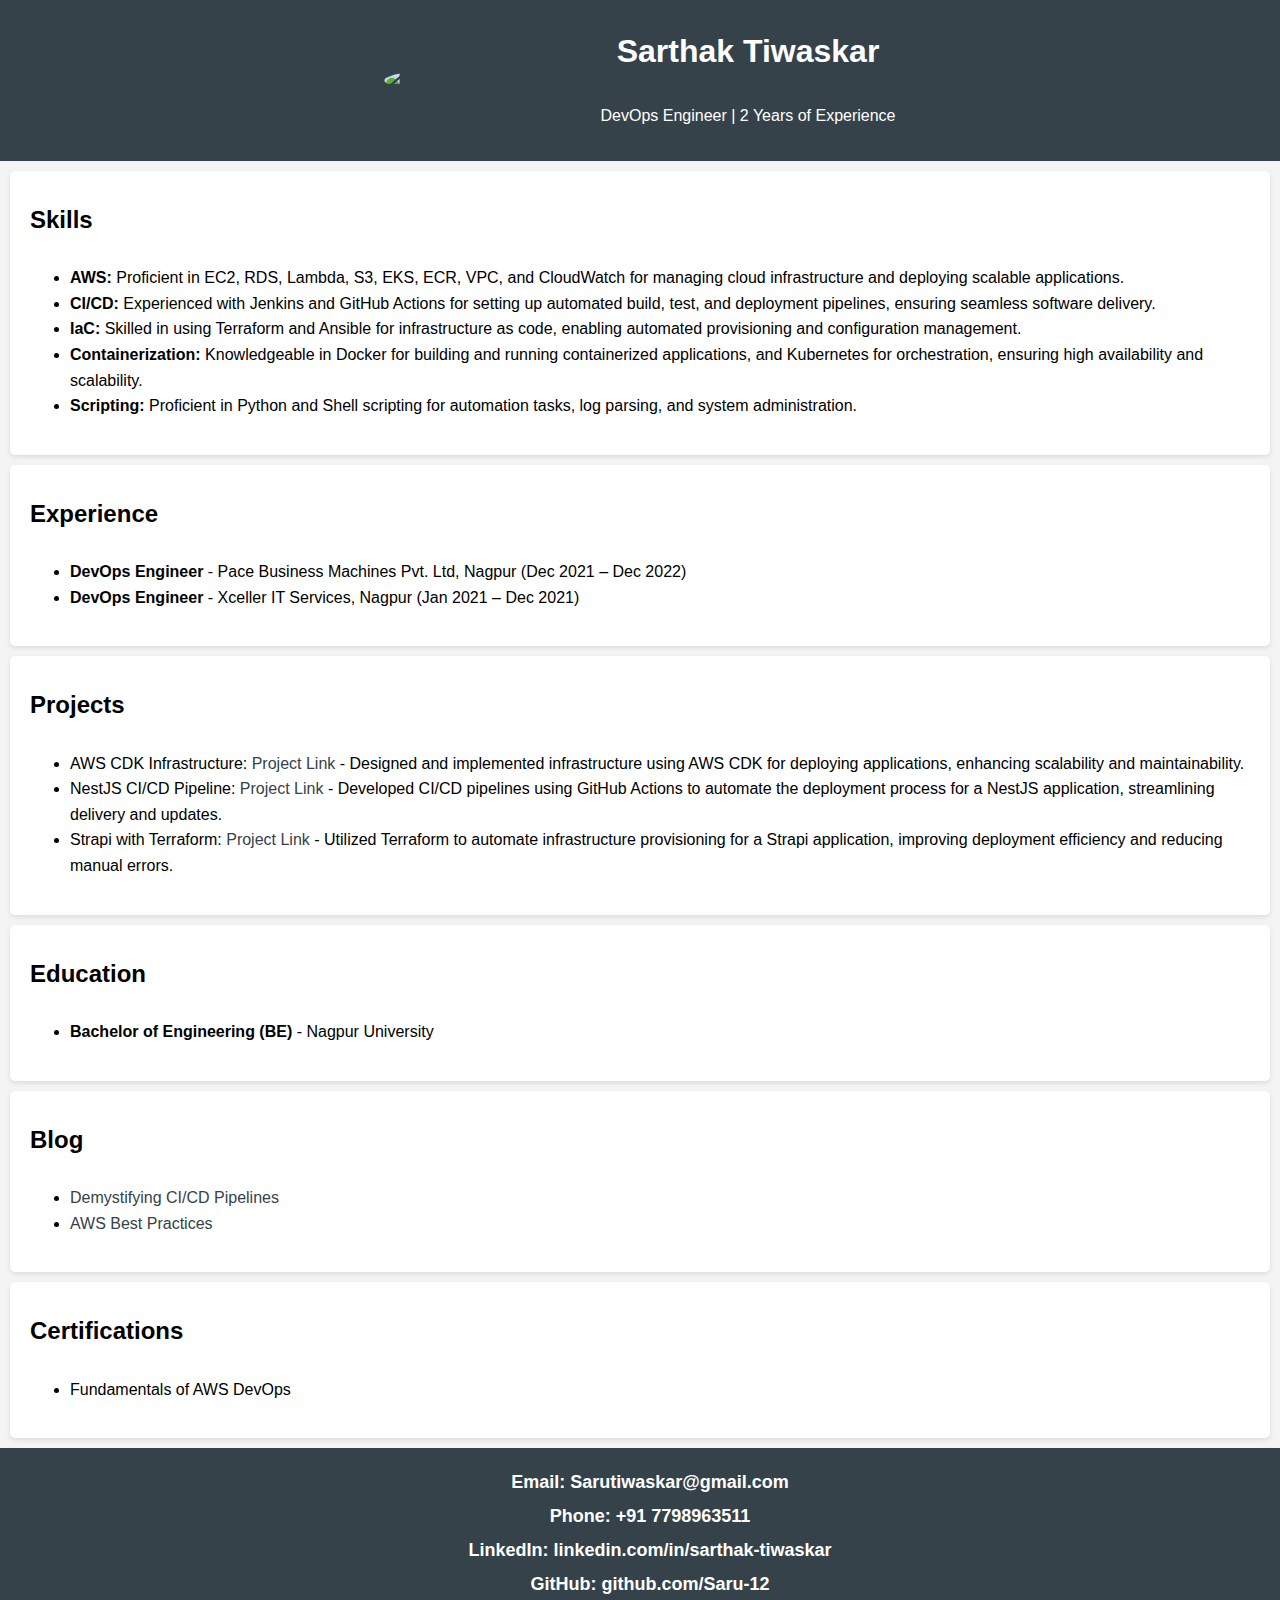
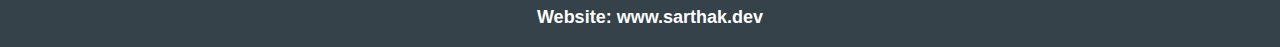
==== index.html @ 499437e4 "Education added" ====
<!DOCTYPE html>
<html lang="en">
<head>
    <meta charset="UTF-8">
    <meta name="viewport" content="width=device-width, initial-scale=1.0">
    <title>Sarthak Tiwaskar - DevOps Portfolio</title>
    <style>
        body {
            font-family: Arial, sans-serif;
            line-height: 1.6;
            margin: 0;
            padding: 0;
            background-color: #f4f4f4;
        }
        header {
            background: #35424a;
            color: #ffffff;
            padding: 1rem;
            text-align: center;
            display: flex;
            align-items: center;
            justify-content: center;
        }
        header a img {
            border-radius: 50%;
            width: 120px;
            height: 120px;
            margin-right: 20px;
            object-fit: cover;
        }
        h1, h2 {
            margin: 0;
            padding: 10px 0;
        }
        section {
            padding: 20px;
            margin: 10px;
            background: #ffffff;
            border-radius: 5px;
            box-shadow: 0 2px 5px rgba(0,0,0,0.1);
        }
        footer {
            text-align: center;
            padding: 10px;
            background: #35424a;
            color: white;
            position: relative;
            bottom: 0;
            width: 100%;
        }
        a {
            color: #35424a;
            text-decoration: none;
        }
        a:hover {
            text-decoration: underline;
        }
        .contact-info {
            font-size: 18px;
            margin-top: 10px;
        }
        .contact-info span {
            color: white;
            font-weight: bold;
            display: block;
            margin: 5px 0;
        }
    </style>
</head>
<body>
    <header>
        <!-- Clickable Image -->
        <a href="https://www.linkedin.com/in/sarthak-tiwaskar" target="_blank">
            <img src="your-image-path.jpg" alt="Sarthak Tiwaskar's Photo">
        </a>
        <div>
            <h1>Sarthak Tiwaskar</h1>
            <p>DevOps Engineer | 2 Years of Experience</p>
        </div>
    </header>
    
    <section id="skills">
        <h2>Skills</h2>
        <ul>
            <li><strong>AWS:</strong> Proficient in EC2, RDS, Lambda, S3, EKS, ECR, VPC, and CloudWatch for managing cloud infrastructure and deploying scalable applications.</li>
            <li><strong>CI/CD:</strong> Experienced with Jenkins and GitHub Actions for setting up automated build, test, and deployment pipelines, ensuring seamless software delivery.</li>
            <li><strong>IaC:</strong> Skilled in using Terraform and Ansible for infrastructure as code, enabling automated provisioning and configuration management.</li>
            <li><strong>Containerization:</strong> Knowledgeable in Docker for building and running containerized applications, and Kubernetes for orchestration, ensuring high availability and scalability.</li>
            <li><strong>Scripting:</strong> Proficient in Python and Shell scripting for automation tasks, log parsing, and system administration.</li>
        </ul>
    </section>

    <section id="experience">
        <h2>Experience</h2>
        <ul>
            <li><strong>DevOps Engineer</strong> - Pace Business Machines Pvt. Ltd, Nagpur (Dec 2021 – Dec 2022)</li>
            <li><strong>DevOps Engineer</strong> - Xceller IT Services, Nagpur (Jan 2021 – Dec 2021)</li>
        </ul>
    </section>

    <section id="projects">
        <h2>Projects</h2>
        <ul>
            <li>
                <span class="project-name">AWS CDK Infrastructure:</span> <a href="https://github.com/Saru-12/app-mastery" target="_blank">Project Link</a> - Designed and implemented infrastructure using AWS CDK for deploying applications, enhancing scalability and maintainability.
            </li>
            <li>
                <span class="project-name">NestJS CI/CD Pipeline:</span> <a href="https://github.com/Saru-12/Nest.JS" target="_blank">Project Link</a> - Developed CI/CD pipelines using GitHub Actions to automate the deployment process for a NestJS application, streamlining delivery and updates.
            </li>
            <li>
                <span class="project-name">Strapi with Terraform:</span> <a href="https://github.com/Saru-12/Terraformstrapi" target="_blank">Project Link</a> - Utilized Terraform to automate infrastructure provisioning for a Strapi application, improving deployment efficiency and reducing manual errors.
            </li>
        </ul>
    </section>

    <section id="education">
        <h2>Education</h2>
        <ul>
            <li><strong>Bachelor of Engineering (BE)</strong> - Nagpur University</li>
        </ul>
    </section>

    <section id="blogs">
        <h2>Blog</h2>
        <ul>
            <li><a href="https://medium.com/@sarthaktiwaskar49/demystifying-ci-cd-pipelines-a-vital-component-of-devops-4b4d4d1e24a8" target="_blank">Demystifying CI/CD Pipelines</a></li>
            <li><a href="https://medium.com/@sarthaktiwaskar49/aws-best-practices-optimizing-your-cloud-experience-0609087279db" target="_blank">AWS Best Practices</a></li>
        </ul>
    </section>

    <section id="certifications">
        <h2>Certifications</h2>
        <ul>
            <li>Fundamentals of AWS DevOps</li>
        </ul>
    </section>

    <footer>
        <div class="contact-info">
            <span>Email: Sarutiwaskar@gmail.com</span>
            <span>Phone: +91 7798963511</span>
            <span>LinkedIn: linkedin.com/in/sarthak-tiwaskar</span>
            <span>GitHub: github.com/Saru-12</span>
            <span>Website: www.sarthak.dev</span>
        </div>
    </footer>
</body>
</html>
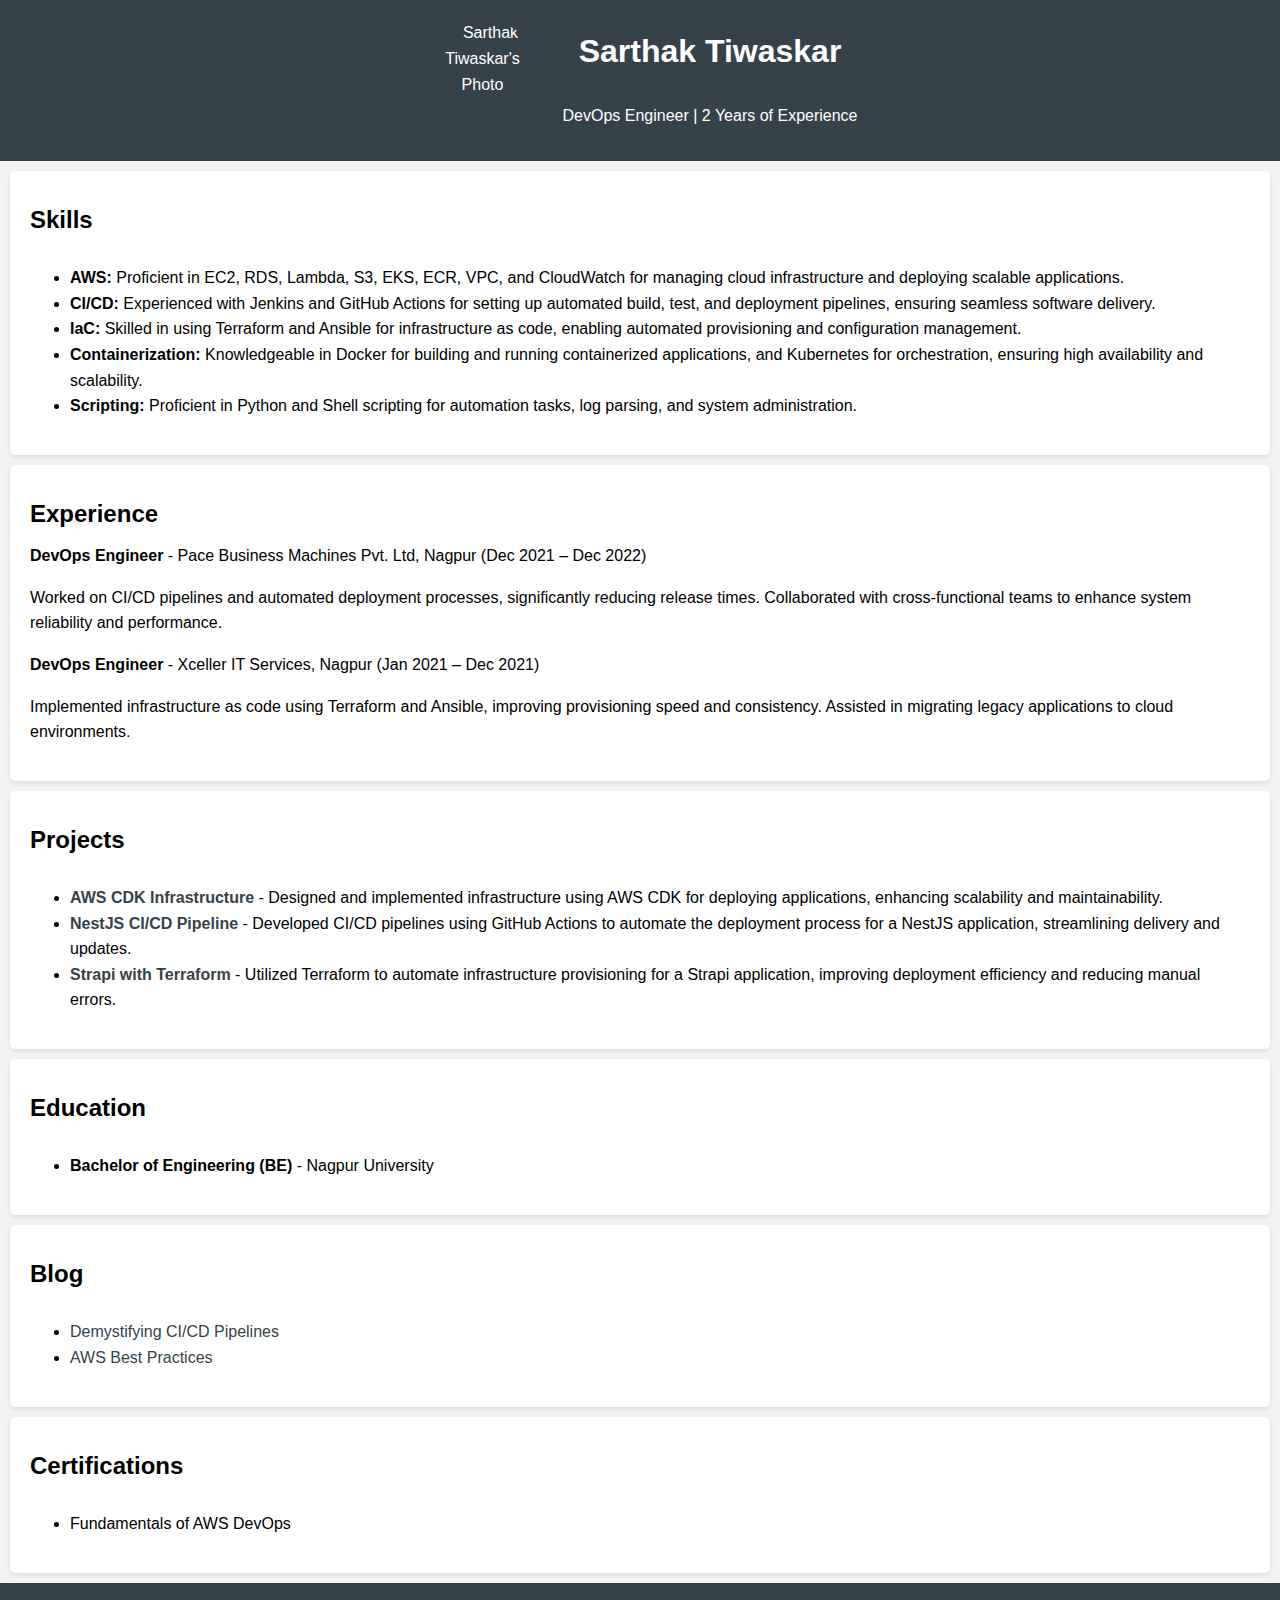
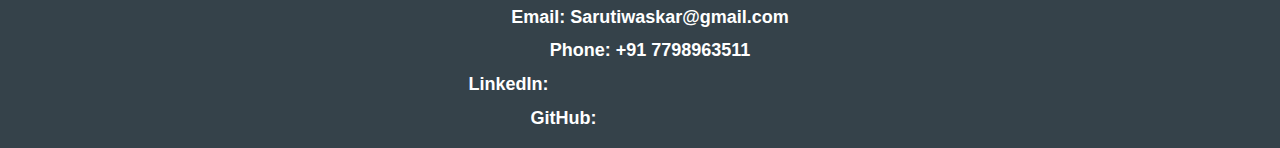
==== commit 701215fc: "image block added" ====
--- a/index.html
+++ b/index.html
@@ -21,7 +21,7 @@
             align-items: center;
             justify-content: center;
         }
-        header a img {
+        header img {
             border-radius: 50%;
             width: 120px;
             height: 120px;
@@ -65,14 +65,15 @@
             display: block;
             margin: 5px 0;
         }
+        .experience-item {
+            margin-bottom: 15px;
+        }
     </style>
 </head>
 <body>
     <header>
-        <!-- Clickable Image -->
-        <a href="https://www.linkedin.com/in/sarthak-tiwaskar" target="_blank">
-            <img src="your-image-path.jpg" alt="Sarthak Tiwaskar's Photo">
-        </a>
+        <!-- Local Image -->
+        <img src="file-path-to-your-image.jpg" alt="Sarthak Tiwaskar's Photo">
         <div>
             <h1>Sarthak Tiwaskar</h1>
             <p>DevOps Engineer | 2 Years of Experience</p>
@@ -92,23 +93,27 @@
 
     <section id="experience">
         <h2>Experience</h2>
-        <ul>
-            <li><strong>DevOps Engineer</strong> - Pace Business Machines Pvt. Ltd, Nagpur (Dec 2021 – Dec 2022)</li>
-            <li><strong>DevOps Engineer</strong> - Xceller IT Services, Nagpur (Jan 2021 – Dec 2021)</li>
-        </ul>
+        <div class="experience-item">
+            <strong>DevOps Engineer</strong> - Pace Business Machines Pvt. Ltd, Nagpur (Dec 2021 – Dec 2022)
+            <p>Worked on CI/CD pipelines and automated deployment processes, significantly reducing release times. Collaborated with cross-functional teams to enhance system reliability and performance.</p>
+        </div>
+        <div class="experience-item">
+            <strong>DevOps Engineer</strong> - Xceller IT Services, Nagpur (Jan 2021 – Dec 2021)
+            <p>Implemented infrastructure as code using Terraform and Ansible, improving provisioning speed and consistency. Assisted in migrating legacy applications to cloud environments.</p>
+        </div>
     </section>
 
     <section id="projects">
         <h2>Projects</h2>
         <ul>
             <li>
-                <span class="project-name">AWS CDK Infrastructure:</span> <a href="https://github.com/Saru-12/app-mastery" target="_blank">Project Link</a> - Designed and implemented infrastructure using AWS CDK for deploying applications, enhancing scalability and maintainability.
+                <span class="project-name"><strong><a href="https://github.com/Saru-12/app-mastery" target="_blank">AWS CDK Infrastructure</a></strong></span> - Designed and implemented infrastructure using AWS CDK for deploying applications, enhancing scalability and maintainability.
             </li>
             <li>
-                <span class="project-name">NestJS CI/CD Pipeline:</span> <a href="https://github.com/Saru-12/Nest.JS" target="_blank">Project Link</a> - Developed CI/CD pipelines using GitHub Actions to automate the deployment process for a NestJS application, streamlining delivery and updates.
+                <span class="project-name"><strong><a href="https://github.com/Saru-12/Nest.JS" target="_blank">NestJS CI/CD Pipeline</a></strong></span> - Developed CI/CD pipelines using GitHub Actions to automate the deployment process for a NestJS application, streamlining delivery and updates.
             </li>
             <li>
-                <span class="project-name">Strapi with Terraform:</span> <a href="https://github.com/Saru-12/Terraformstrapi" target="_blank">Project Link</a> - Utilized Terraform to automate infrastructure provisioning for a Strapi application, improving deployment efficiency and reducing manual errors.
+                <span class="project-name"><strong><a href="https://github.com/Saru-12/Terraformstrapi" target="_blank">Strapi with Terraform</a></strong></span> - Utilized Terraform to automate infrastructure provisioning for a Strapi application, improving deployment efficiency and reducing manual errors.
             </li>
         </ul>
     </section>
@@ -139,9 +144,9 @@
         <div class="contact-info">
             <span>Email: Sarutiwaskar@gmail.com</span>
             <span>Phone: +91 7798963511</span>
-            <span>LinkedIn: linkedin.com/in/sarthak-tiwaskar</span>
-            <span>GitHub: github.com/Saru-12</span>
-            <span>Website: www.sarthak.dev</span>
+            <!-- Clickable GitHub and LinkedIn -->
+            <span>LinkedIn: <a href="https://www.linkedin.com/in/sarthak-tiwaskar" target="_blank">linkedin.com/in/sarthak-tiwaskar</a></span>
+            <span>GitHub: <a href="https://github.com/Saru-12" target="_blank">github.com/Saru-12</a></span>
         </div>
     </footer>
 </body>
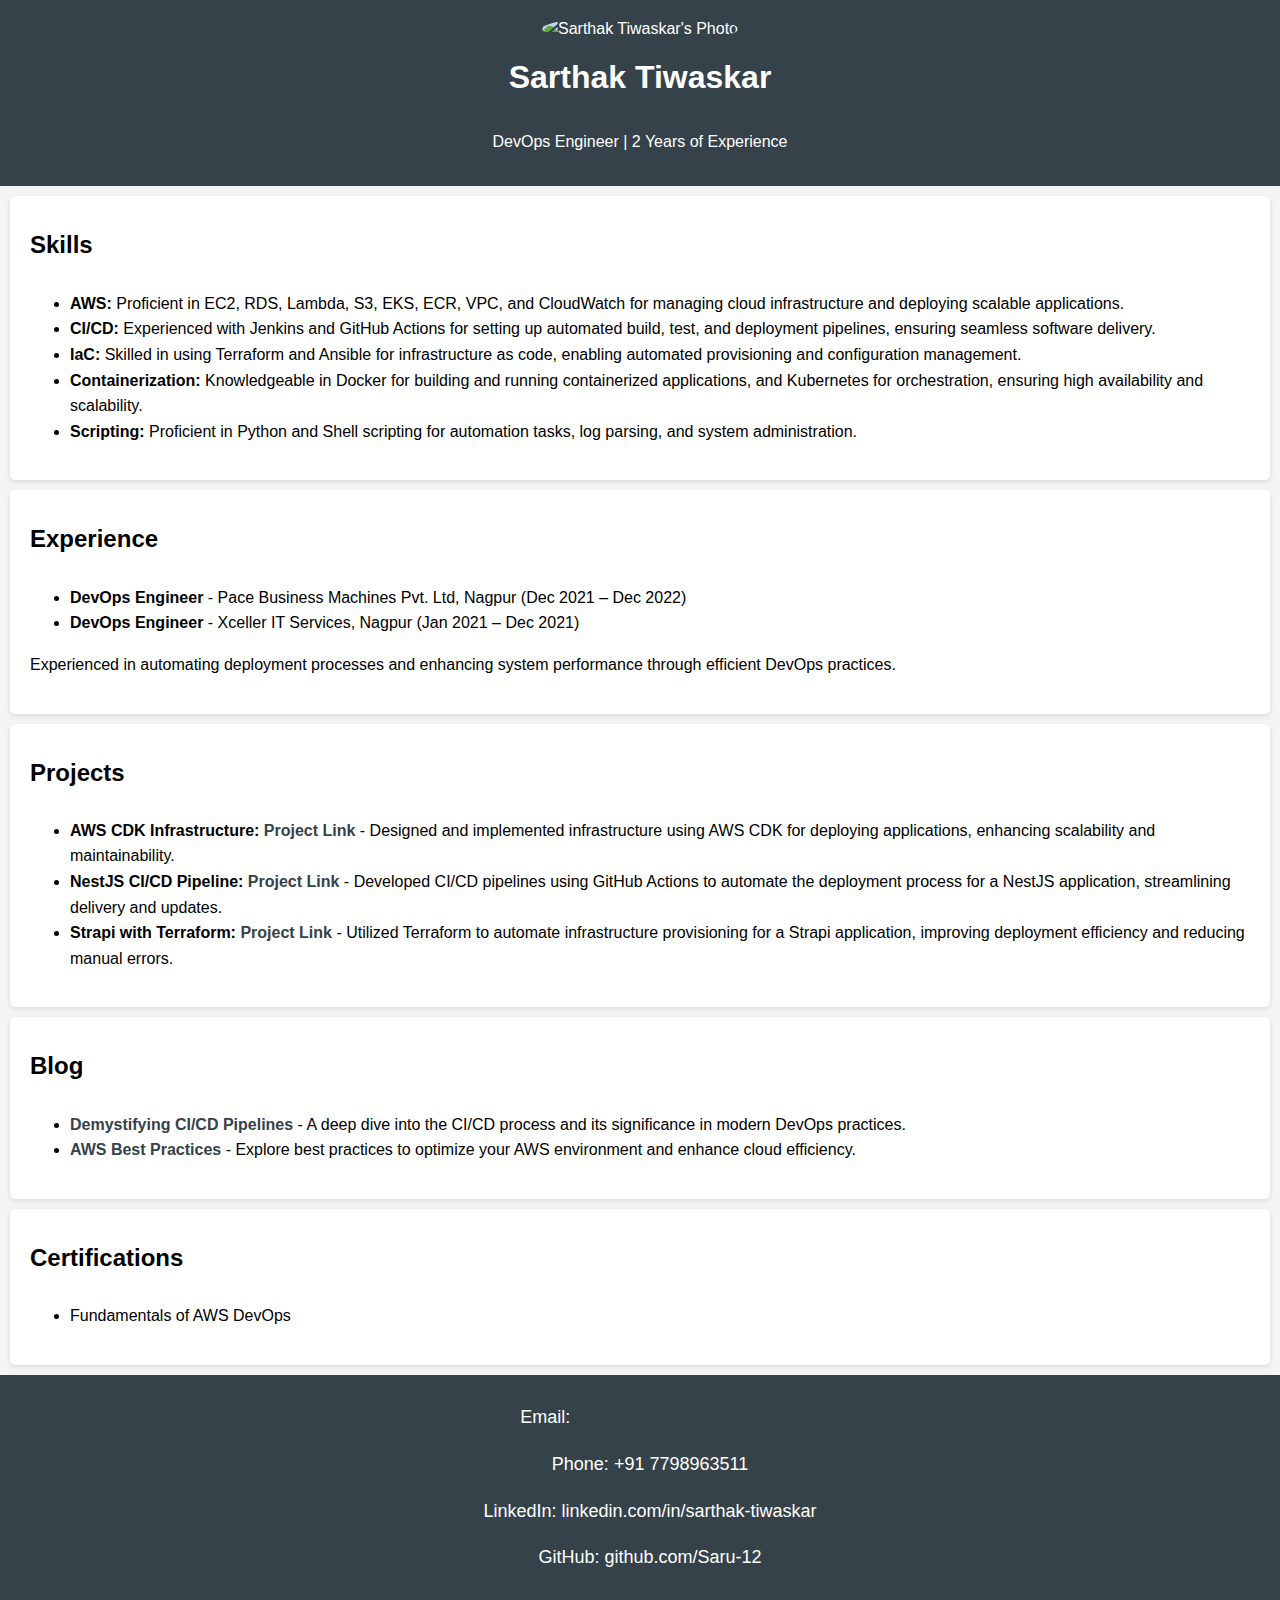
==== commit 770a4a69: "Updated portfolio with skills, projects, and formatting" ====
--- a/index.html
+++ b/index.html
@@ -17,16 +17,6 @@
             color: #ffffff;
             padding: 1rem;
             text-align: center;
-            display: flex;
-            align-items: center;
-            justify-content: center;
-        }
-        header img {
-            border-radius: 50%;
-            width: 120px;
-            height: 120px;
-            margin-right: 20px;
-            object-fit: cover;
         }
         h1, h2 {
             margin: 0;
@@ -58,26 +48,26 @@
         .contact-info {
             font-size: 18px;
             margin-top: 10px;
+            color: white; /* Change text color to white */
         }
-        .contact-info span {
-            color: white;
+        .project-name {
             font-weight: bold;
-            display: block;
-            margin: 5px 0;
         }
-        .experience-item {
-            margin-bottom: 15px;
+        img {
+            width: 150px; /* Set a width for the image */
+            height: auto; /* Keep the aspect ratio */
+            border-radius: 50%; /* Make it a circle like a passport photo */
+        }
+        .blog-title {
+            font-weight: bold; /* Make blog titles bold */
         }
     </style>
 </head>
 <body>
     <header>
-        <!-- Local Image -->
-        <img src="file-path-to-your-image.jpg" alt="Sarthak Tiwaskar's Photo">
-        <div>
-            <h1>Sarthak Tiwaskar</h1>
-            <p>DevOps Engineer | 2 Years of Experience</p>
-        </div>
+        <img src="WhatsApp Image 2024-06-26 at 15.43.48_2235854b.jpg" alt="Sarthak Tiwaskar's Photo">
+        <h1>Sarthak Tiwaskar</h1>
+        <p>DevOps Engineer | 2 Years of Experience</p>
     </header>
     
     <section id="skills">
@@ -93,43 +83,33 @@
 
     <section id="experience">
         <h2>Experience</h2>
-        <div class="experience-item">
-            <strong>DevOps Engineer</strong> - Pace Business Machines Pvt. Ltd, Nagpur (Dec 2021 – Dec 2022)
-            <p>Worked on CI/CD pipelines and automated deployment processes, significantly reducing release times. Collaborated with cross-functional teams to enhance system reliability and performance.</p>
-        </div>
-        <div class="experience-item">
-            <strong>DevOps Engineer</strong> - Xceller IT Services, Nagpur (Jan 2021 – Dec 2021)
-            <p>Implemented infrastructure as code using Terraform and Ansible, improving provisioning speed and consistency. Assisted in migrating legacy applications to cloud environments.</p>
-        </div>
+        <ul>
+            <li><strong>DevOps Engineer</strong> - Pace Business Machines Pvt. Ltd, Nagpur (Dec 2021 – Dec 2022)</li>
+            <li><strong>DevOps Engineer</strong> - Xceller IT Services, Nagpur (Jan 2021 – Dec 2021)</li>
+        </ul>
+        <p>Experienced in automating deployment processes and enhancing system performance through efficient DevOps practices.</p>
     </section>
 
     <section id="projects">
         <h2>Projects</h2>
         <ul>
             <li>
-                <span class="project-name"><strong><a href="https://github.com/Saru-12/app-mastery" target="_blank">AWS CDK Infrastructure</a></strong></span> - Designed and implemented infrastructure using AWS CDK for deploying applications, enhancing scalability and maintainability.
+                <span class="project-name">AWS CDK Infrastructure:</span> <a href="https://github.com/Saru-12/app-mastery"><strong>Project Link</strong></a> - Designed and implemented infrastructure using AWS CDK for deploying applications, enhancing scalability and maintainability.
             </li>
             <li>
-                <span class="project-name"><strong><a href="https://github.com/Saru-12/Nest.JS" target="_blank">NestJS CI/CD Pipeline</a></strong></span> - Developed CI/CD pipelines using GitHub Actions to automate the deployment process for a NestJS application, streamlining delivery and updates.
+                <span class="project-name">NestJS CI/CD Pipeline:</span> <a href="https://github.com/Saru-12/Nest.JS"><strong>Project Link</strong></a> - Developed CI/CD pipelines using GitHub Actions to automate the deployment process for a NestJS application, streamlining delivery and updates.
             </li>
             <li>
-                <span class="project-name"><strong><a href="https://github.com/Saru-12/Terraformstrapi" target="_blank">Strapi with Terraform</a></strong></span> - Utilized Terraform to automate infrastructure provisioning for a Strapi application, improving deployment efficiency and reducing manual errors.
+                <span class="project-name">Strapi with Terraform:</span> <a href="https://github.com/Saru-12/Terraformstrapi"><strong>Project Link</strong></a> - Utilized Terraform to automate infrastructure provisioning for a Strapi application, improving deployment efficiency and reducing manual errors.
             </li>
-        </ul>
-    </section>
-
-    <section id="education">
-        <h2>Education</h2>
-        <ul>
-            <li><strong>Bachelor of Engineering (BE)</strong> - Nagpur University</li>
         </ul>
     </section>
 
     <section id="blogs">
         <h2>Blog</h2>
         <ul>
-            <li><a href="https://medium.com/@sarthaktiwaskar49/demystifying-ci-cd-pipelines-a-vital-component-of-devops-4b4d4d1e24a8" target="_blank">Demystifying CI/CD Pipelines</a></li>
-            <li><a href="https://medium.com/@sarthaktiwaskar49/aws-best-practices-optimizing-your-cloud-experience-0609087279db" target="_blank">AWS Best Practices</a></li>
+            <li><a href="https://medium.com/@sarthaktiwaskar49/demystifying-ci-cd-pipelines-a-vital-component-of-devops-4b4d4d1e24a8" class="blog-title"><strong>Demystifying CI/CD Pipelines</strong></a> - A deep dive into the CI/CD process and its significance in modern DevOps practices.</li>
+            <li><a href="https://medium.com/@sarthaktiwaskar49/aws-best-practices-optimizing-your-cloud-experience-0609087279db" class="blog-title"><strong>AWS Best Practices</strong></a> - Explore best practices to optimize your AWS environment and enhance cloud efficiency.</li>
         </ul>
     </section>
 
@@ -142,11 +122,10 @@
 
     <footer>
         <div class="contact-info">
-            <span>Email: Sarutiwaskar@gmail.com</span>
-            <span>Phone: +91 7798963511</span>
-            <!-- Clickable GitHub and LinkedIn -->
-            <span>LinkedIn: <a href="https://www.linkedin.com/in/sarthak-tiwaskar" target="_blank">linkedin.com/in/sarthak-tiwaskar</a></span>
-            <span>GitHub: <a href="https://github.com/Saru-12" target="_blank">github.com/Saru-12</a></span>
+            <p>Email: <a href="mailto:Sarutiwaskar@gmail.com">Sarutiwaskar@gmail.com</a></p>
+            <p>Phone: <a href="tel:+917798963511" style="color: white;">+91 7798963511</a></p>
+            <p>LinkedIn: <a href="https://www.linkedin.com/in/sarthak-tiwaskar" style="color: white;">linkedin.com/in/sarthak-tiwaskar</a></p>
+            <p>GitHub: <a href="https://github.com/Saru-12" style="color: white;">github.com/Saru-12</a></p>
         </div>
     </footer>
 </body>
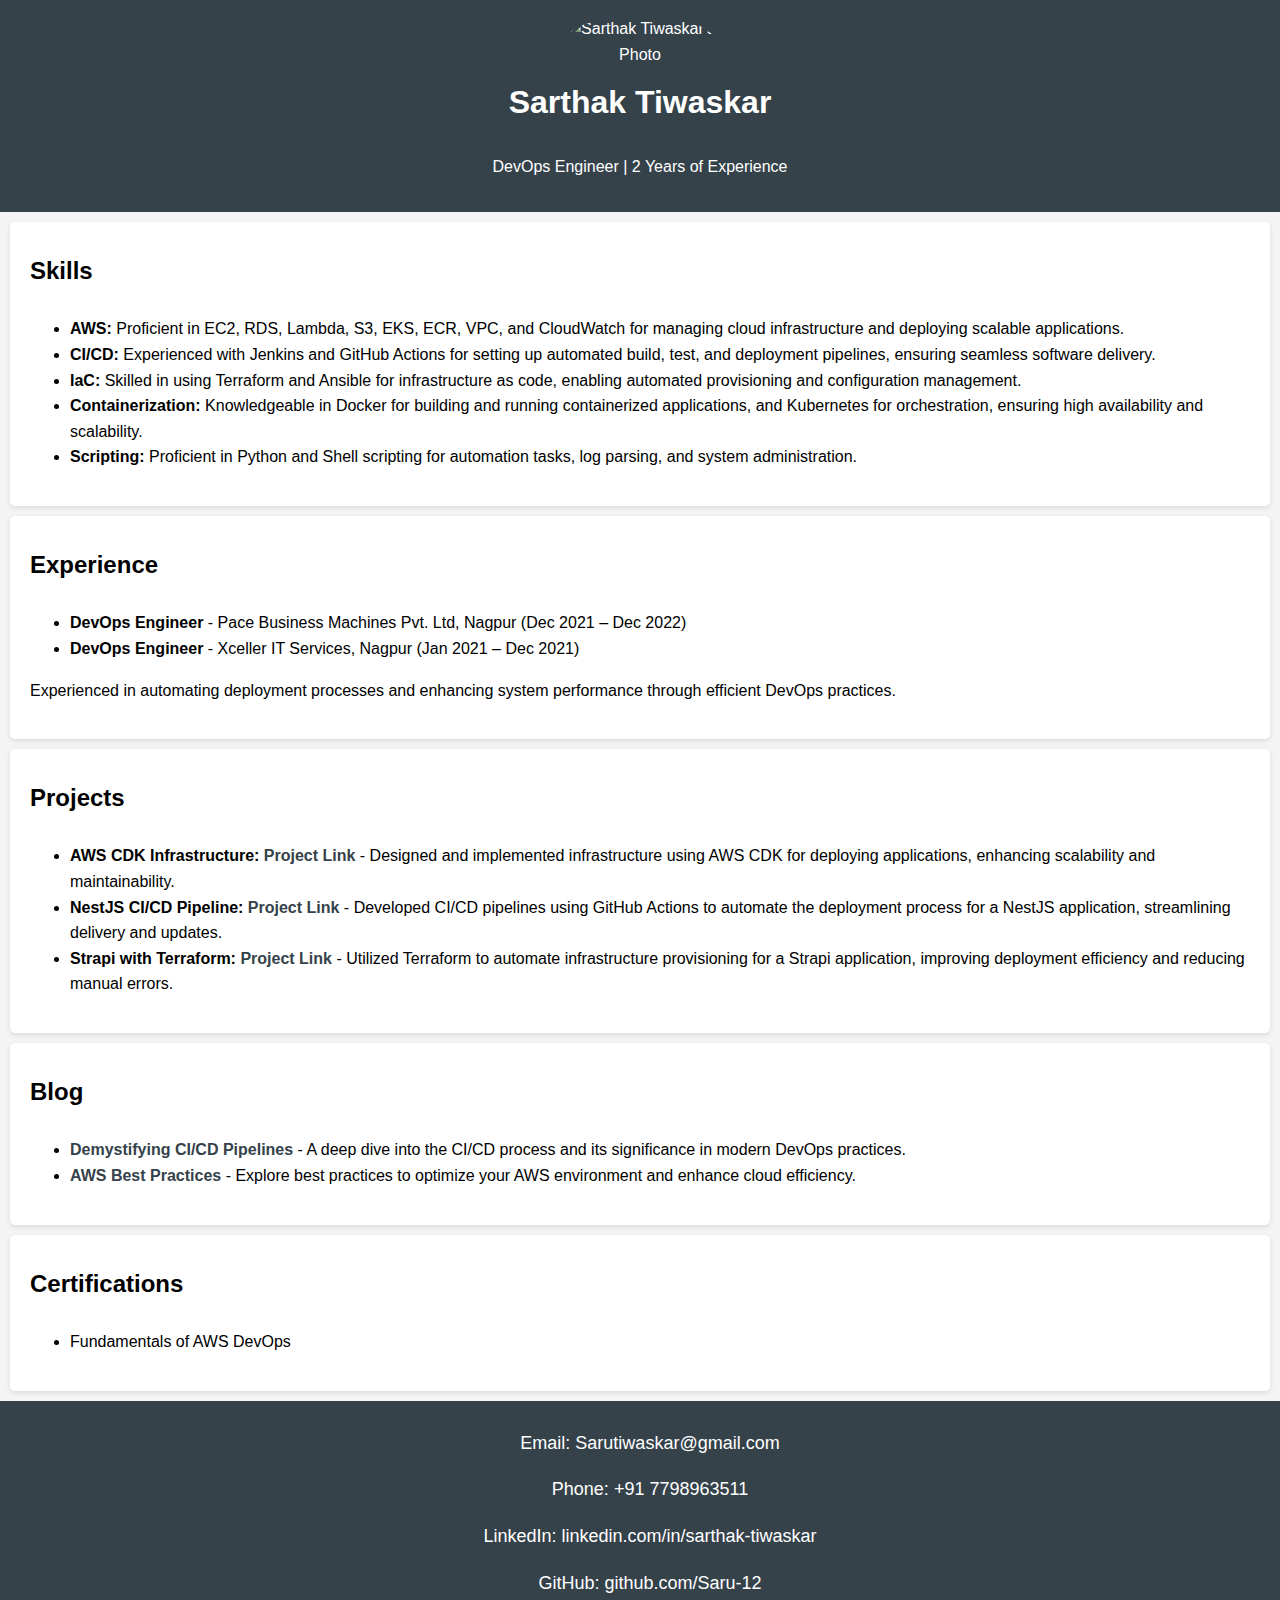
==== commit 678bbbef: "image push on" ====
--- a/index.html
+++ b/index.html
@@ -57,6 +57,8 @@
             width: 150px; /* Set a width for the image */
             height: auto; /* Keep the aspect ratio */
             border-radius: 50%; /* Make it a circle like a passport photo */
+            display: block; /* Ensure it takes up space */
+            margin: 0 auto; /* Center the image */
         }
         .blog-title {
             font-weight: bold; /* Make blog titles bold */
@@ -122,7 +124,7 @@
 
     <footer>
         <div class="contact-info">
-            <p>Email: <a href="mailto:Sarutiwaskar@gmail.com">Sarutiwaskar@gmail.com</a></p>
+            <p>Email: <a href="mailto:Sarutiwaskar@gmail.com" style="color: white;">Sarutiwaskar@gmail.com</a></p>
             <p>Phone: <a href="tel:+917798963511" style="color: white;">+91 7798963511</a></p>
             <p>LinkedIn: <a href="https://www.linkedin.com/in/sarthak-tiwaskar" style="color: white;">linkedin.com/in/sarthak-tiwaskar</a></p>
             <p>GitHub: <a href="https://github.com/Saru-12" style="color: white;">github.com/Saru-12</a></p>
@@ -130,3 +132,4 @@
     </footer>
 </body>
 </html>
+
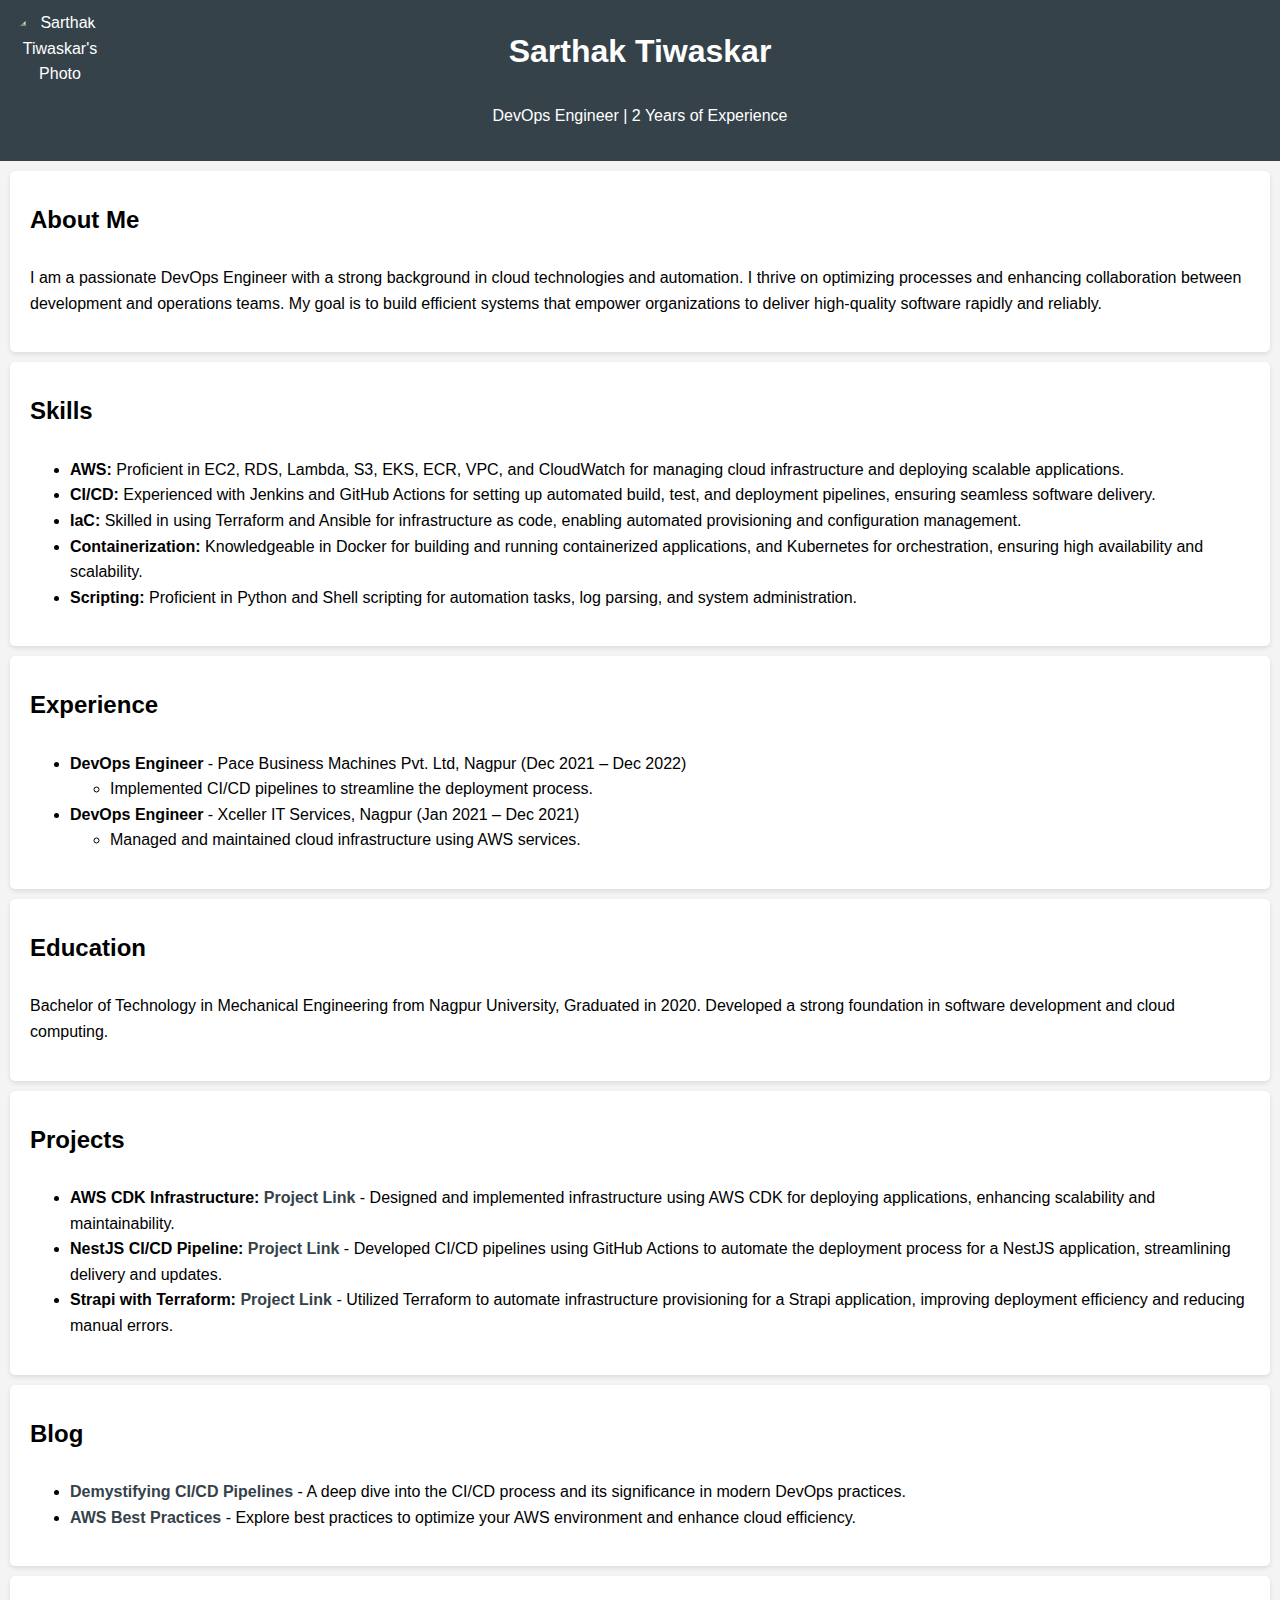
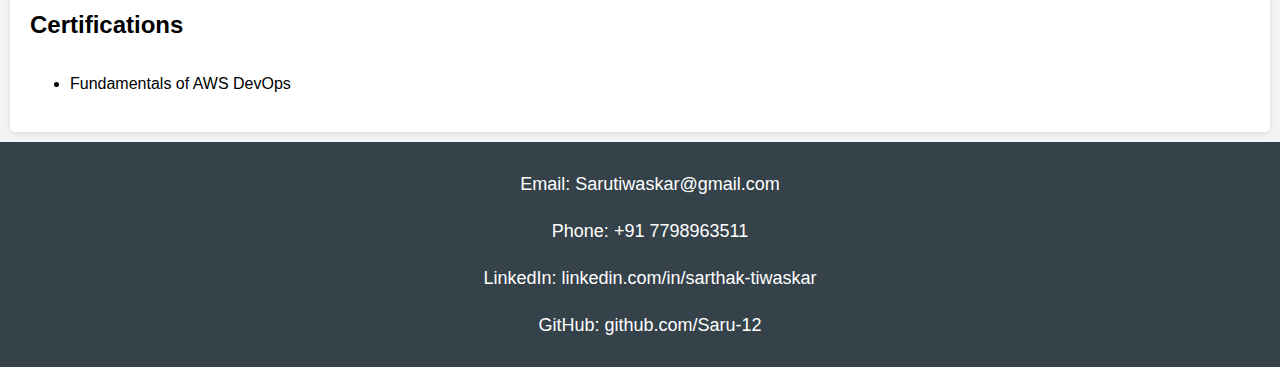
==== commit 719669a9: "image block added" ====
--- a/index.html
+++ b/index.html
@@ -17,6 +17,7 @@
             color: #ffffff;
             padding: 1rem;
             text-align: center;
+            position: relative;
         }
         h1, h2 {
             margin: 0;
@@ -54,14 +55,19 @@
             font-weight: bold;
         }
         img {
-            width: 150px; /* Set a width for the image */
+            width: 100px; /* Set to passport size */
             height: auto; /* Keep the aspect ratio */
-            border-radius: 50%; /* Make it a circle like a passport photo */
+            border-radius: 50%; /* Make it a circle */
             display: block; /* Ensure it takes up space */
-            margin: 0 auto; /* Center the image */
+            position: absolute; /* Position it in the corner */
+            top: 10px;
+            left: 10px; /* Adjust the position as needed */
         }
         .blog-title {
             font-weight: bold; /* Make blog titles bold */
+        }
+        .about-me {
+            font-size: 16px; /* Adjust font size */
         }
     </style>
 </head>
@@ -72,6 +78,11 @@
         <p>DevOps Engineer | 2 Years of Experience</p>
     </header>
     
+    <section id="about-me">
+        <h2>About Me</h2>
+        <p class="about-me">I am a passionate DevOps Engineer with a strong background in cloud technologies and automation. I thrive on optimizing processes and enhancing collaboration between development and operations teams. My goal is to build efficient systems that empower organizations to deliver high-quality software rapidly and reliably.</p>
+    </section>
+
     <section id="skills">
         <h2>Skills</h2>
         <ul>
@@ -86,10 +97,22 @@
     <section id="experience">
         <h2>Experience</h2>
         <ul>
-            <li><strong>DevOps Engineer</strong> - Pace Business Machines Pvt. Ltd, Nagpur (Dec 2021 – Dec 2022)</li>
-            <li><strong>DevOps Engineer</strong> - Xceller IT Services, Nagpur (Jan 2021 – Dec 2021)</li>
+            <li><strong>DevOps Engineer</strong> - Pace Business Machines Pvt. Ltd, Nagpur (Dec 2021 – Dec 2022)
+                <ul>
+                    <li>Implemented CI/CD pipelines to streamline the deployment process.</li>
+                </ul>
+            </li>
+            <li><strong>DevOps Engineer</strong> - Xceller IT Services, Nagpur (Jan 2021 – Dec 2021)
+                <ul>
+                    <li>Managed and maintained cloud infrastructure using AWS services.</li>
+                </ul>
+            </li>
         </ul>
-        <p>Experienced in automating deployment processes and enhancing system performance through efficient DevOps practices.</p>
+    </section>
+
+    <section id="education">
+        <h2>Education</h2>
+        <p>Bachelor of Technology in Mechanical Engineering from Nagpur University, Graduated in 2020. Developed a strong foundation in software development and cloud computing.</p>
     </section>
 
     <section id="projects">
@@ -133,3 +156,4 @@
 </body>
 </html>
 
+
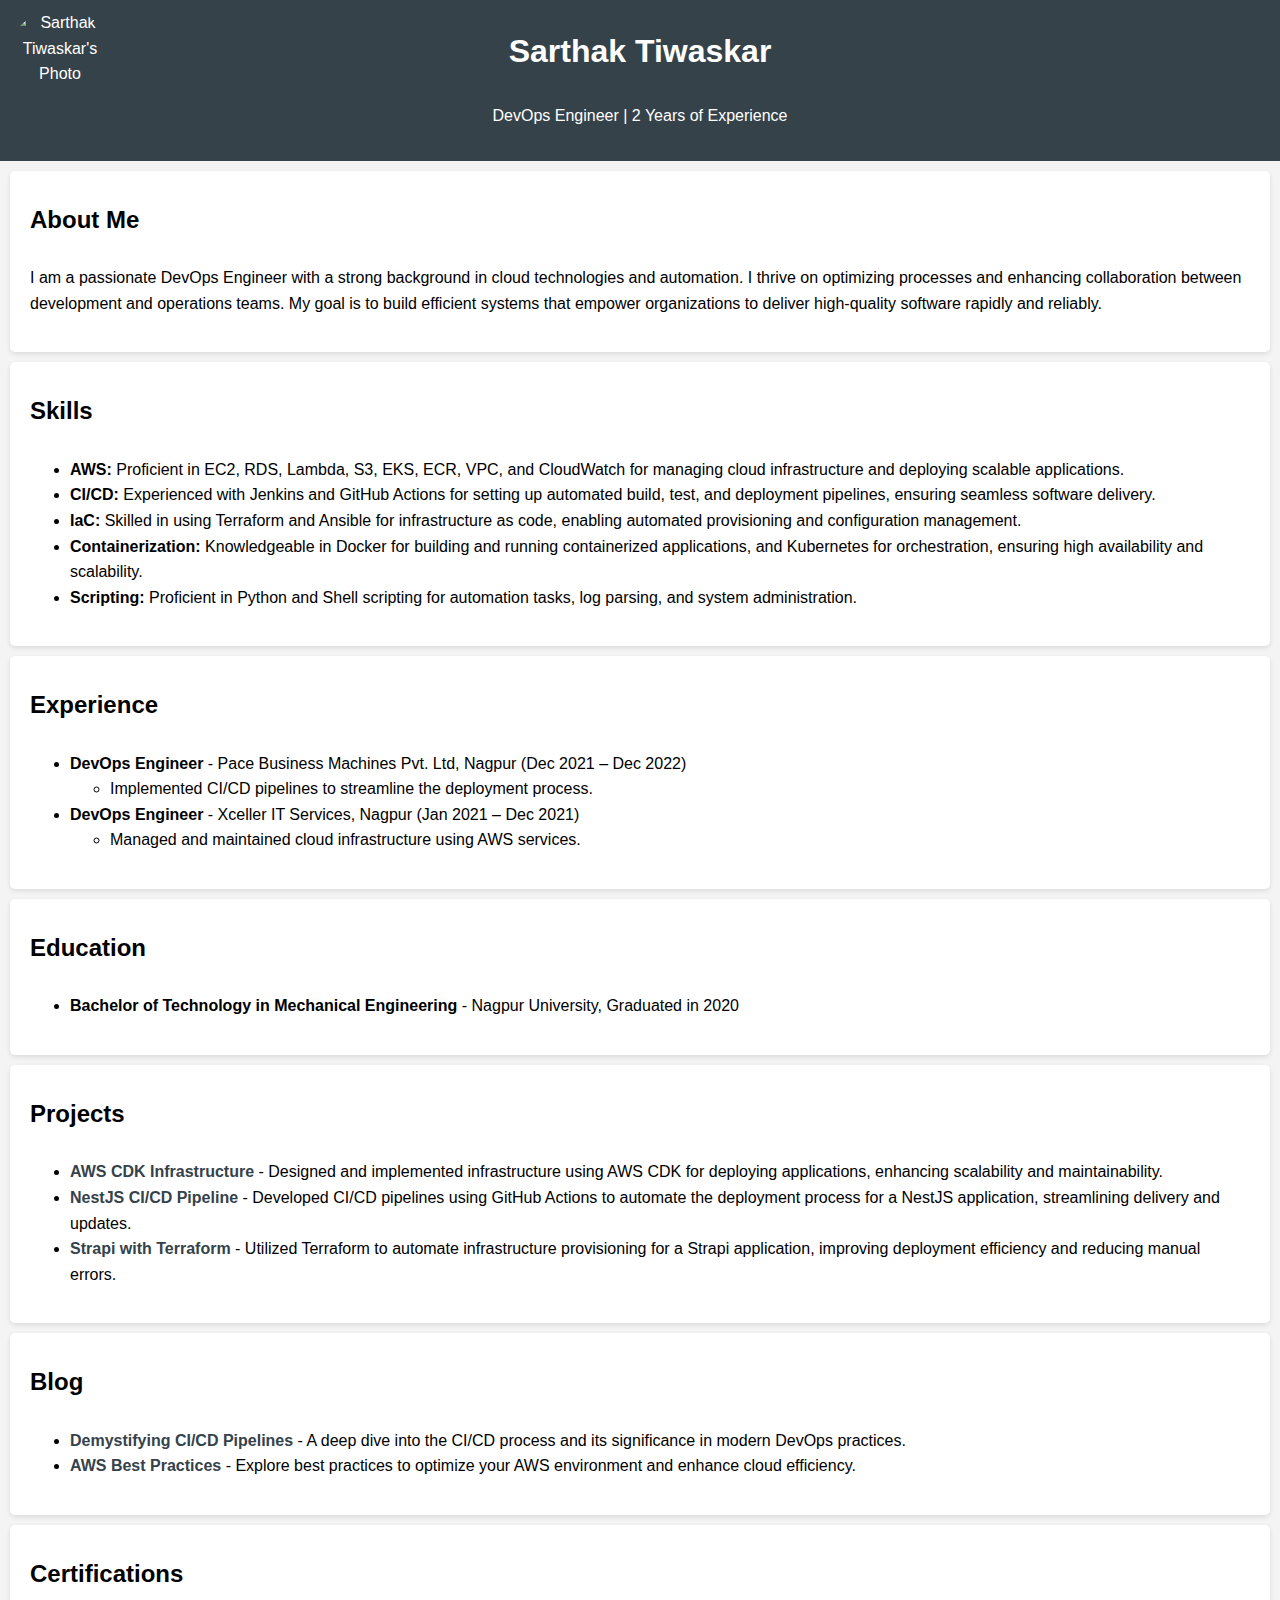
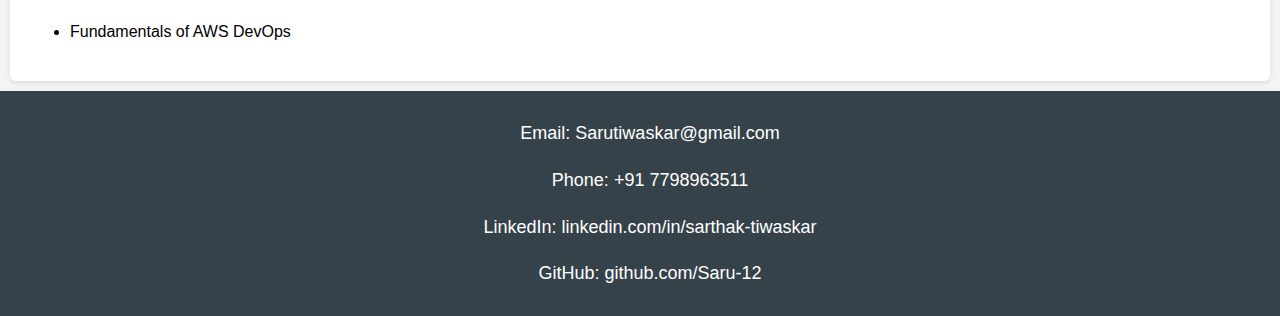
==== commit 15a3ee19: "Education new thing add" ====
--- a/index.html
+++ b/index.html
@@ -97,12 +97,14 @@
     <section id="experience">
         <h2>Experience</h2>
         <ul>
-            <li><strong>DevOps Engineer</strong> - Pace Business Machines Pvt. Ltd, Nagpur (Dec 2021 – Dec 2022)
+            <li>
+                <strong>DevOps Engineer</strong> - Pace Business Machines Pvt. Ltd, Nagpur (Dec 2021 – Dec 2022)
                 <ul>
                     <li>Implemented CI/CD pipelines to streamline the deployment process.</li>
                 </ul>
             </li>
-            <li><strong>DevOps Engineer</strong> - Xceller IT Services, Nagpur (Jan 2021 – Dec 2021)
+            <li>
+                <strong>DevOps Engineer</strong> - Xceller IT Services, Nagpur (Jan 2021 – Dec 2021)
                 <ul>
                     <li>Managed and maintained cloud infrastructure using AWS services.</li>
                 </ul>
@@ -112,20 +114,22 @@
 
     <section id="education">
         <h2>Education</h2>
-        <p>Bachelor of Technology in Mechanical Engineering from Nagpur University, Graduated in 2020. Developed a strong foundation in software development and cloud computing.</p>
+        <ul>
+            <li><strong>Bachelor of Technology in Mechanical Engineering</strong> - Nagpur University, Graduated in 2020</li>
+        </ul>
     </section>
 
     <section id="projects">
         <h2>Projects</h2>
         <ul>
             <li>
-                <span class="project-name">AWS CDK Infrastructure:</span> <a href="https://github.com/Saru-12/app-mastery"><strong>Project Link</strong></a> - Designed and implemented infrastructure using AWS CDK for deploying applications, enhancing scalability and maintainability.
+                <span class="project-name"><a href="https://github.com/Saru-12/app-mastery">AWS CDK Infrastructure</a></span> - Designed and implemented infrastructure using AWS CDK for deploying applications, enhancing scalability and maintainability.
             </li>
             <li>
-                <span class="project-name">NestJS CI/CD Pipeline:</span> <a href="https://github.com/Saru-12/Nest.JS"><strong>Project Link</strong></a> - Developed CI/CD pipelines using GitHub Actions to automate the deployment process for a NestJS application, streamlining delivery and updates.
+                <span class="project-name"><a href="https://github.com/Saru-12/Nest.JS">NestJS CI/CD Pipeline</a></span> - Developed CI/CD pipelines using GitHub Actions to automate the deployment process for a NestJS application, streamlining delivery and updates.
             </li>
             <li>
-                <span class="project-name">Strapi with Terraform:</span> <a href="https://github.com/Saru-12/Terraformstrapi"><strong>Project Link</strong></a> - Utilized Terraform to automate infrastructure provisioning for a Strapi application, improving deployment efficiency and reducing manual errors.
+                <span class="project-name"><a href="https://github.com/Saru-12/Terraformstrapi">Strapi with Terraform</a></span> - Utilized Terraform to automate infrastructure provisioning for a Strapi application, improving deployment efficiency and reducing manual errors.
             </li>
         </ul>
     </section>
@@ -156,4 +160,3 @@
 </body>
 </html>
 
-
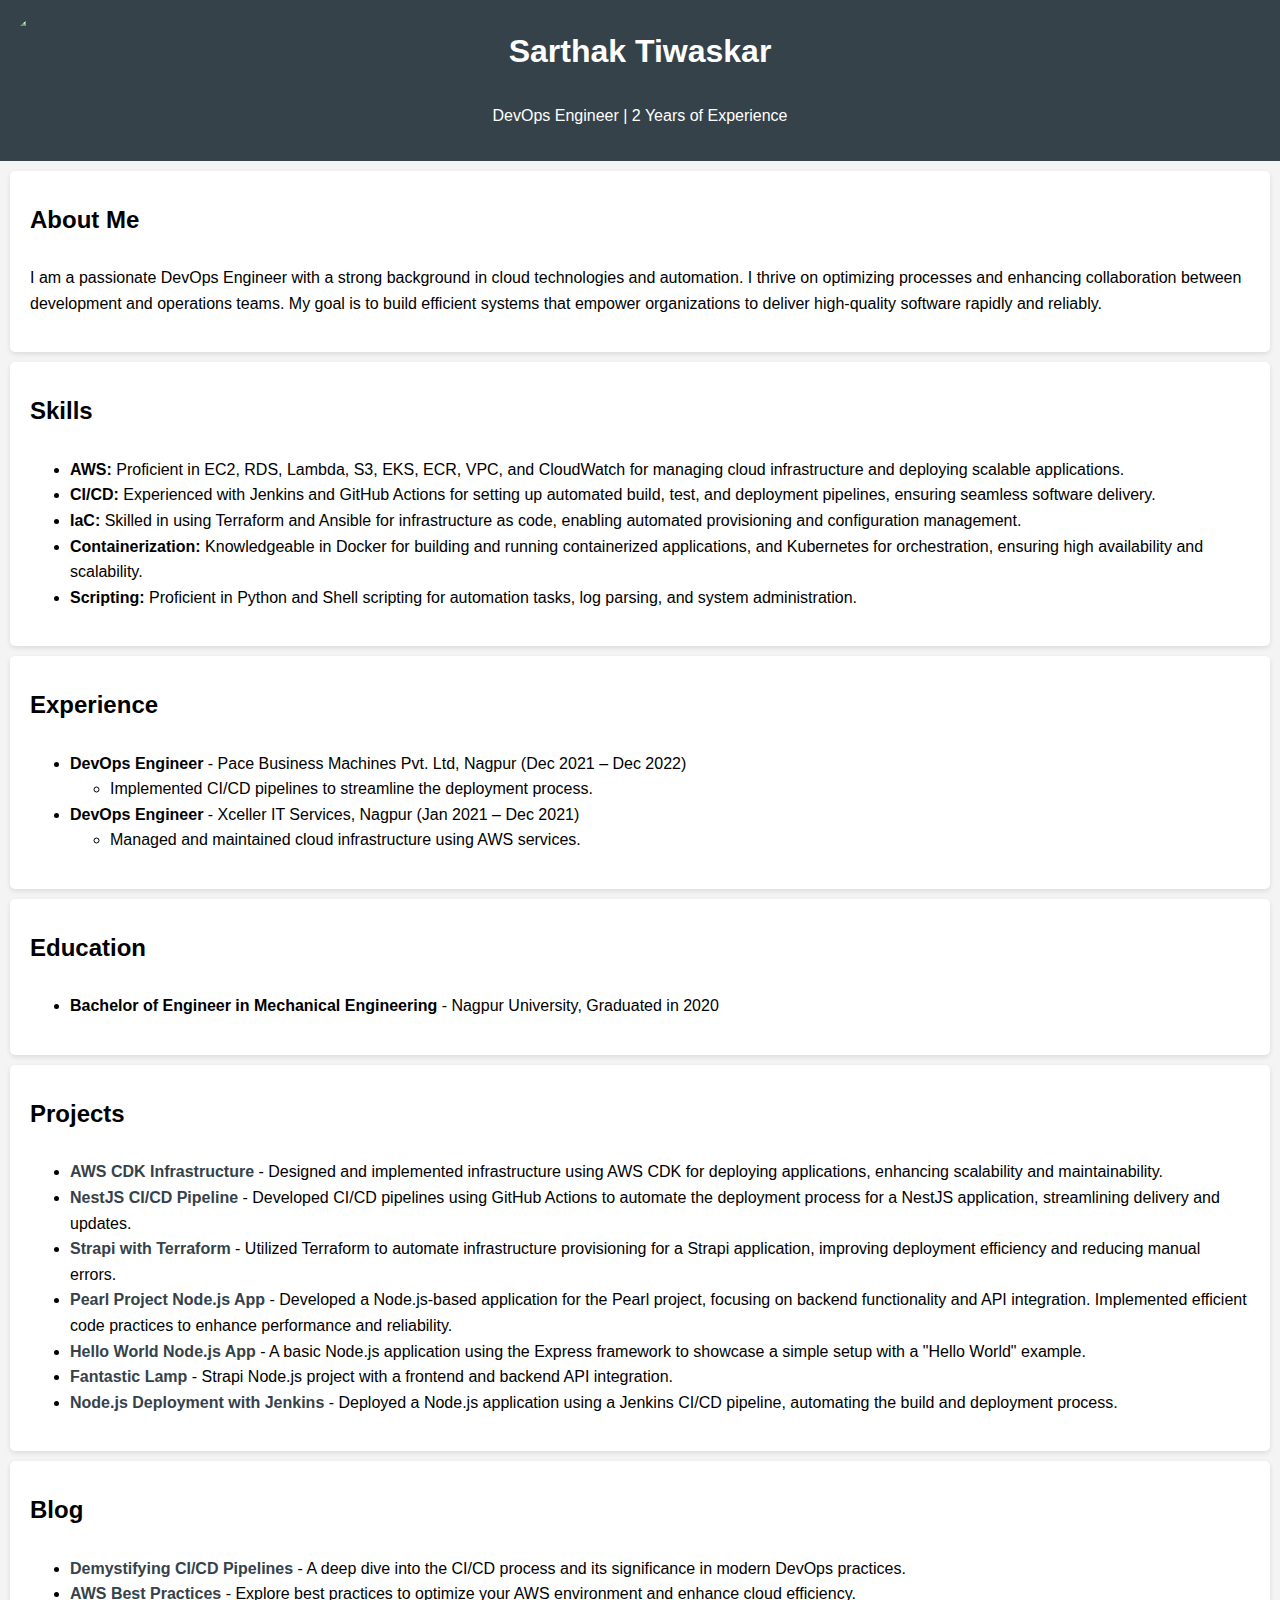
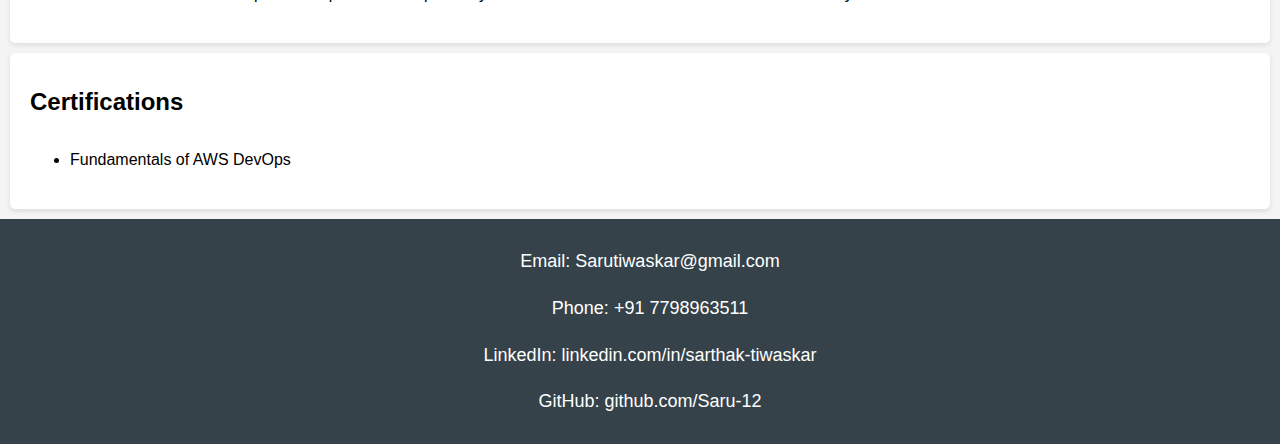
==== commit a3c9d602: "Project add new" ====
--- a/index.html
+++ b/index.html
@@ -49,31 +49,33 @@
         .contact-info {
             font-size: 18px;
             margin-top: 10px;
-            color: white; /* Change text color to white */
+            color: white;
         }
         .project-name {
             font-weight: bold;
         }
         img {
-            width: 100px; /* Set to passport size */
-            height: auto; /* Keep the aspect ratio */
-            border-radius: 50%; /* Make it a circle */
-            display: block; /* Ensure it takes up space */
-            position: absolute; /* Position it in the corner */
+            width: 100px;
+            height: auto;
+            border-radius: 50%;
+            display: block;
+            position: absolute;
             top: 10px;
-            left: 10px; /* Adjust the position as needed */
+            left: 10px;
         }
         .blog-title {
-            font-weight: bold; /* Make blog titles bold */
+            font-weight: bold;
         }
         .about-me {
-            font-size: 16px; /* Adjust font size */
+            font-size: 16px;
         }
     </style>
 </head>
 <body>
     <header>
-        <img src="WhatsApp Image 2024-06-26 at 15.43.48_2235854b.jpg" alt="Sarthak Tiwaskar's Photo">
+        <a href="https://www.linkedin.com/in/sarthak-tiwaskar">
+            <img src="WhatsApp Image 2024-06-26 at 15.43.48_2235854b.jpg" alt="Sarthak Tiwaskar's Photo">
+        </a>
         <h1>Sarthak Tiwaskar</h1>
         <p>DevOps Engineer | 2 Years of Experience</p>
     </header>
@@ -115,7 +117,7 @@
     <section id="education">
         <h2>Education</h2>
         <ul>
-            <li><strong>Bachelor of Technology in Mechanical Engineering</strong> - Nagpur University, Graduated in 2020</li>
+            <li><strong>Bachelor of Engineer in Mechanical Engineering</strong> - Nagpur University, Graduated in 2020</li>
         </ul>
     </section>
 
@@ -130,6 +132,18 @@
             </li>
             <li>
                 <span class="project-name"><a href="https://github.com/Saru-12/Terraformstrapi">Strapi with Terraform</a></span> - Utilized Terraform to automate infrastructure provisioning for a Strapi application, improving deployment efficiency and reducing manual errors.
+            </li>
+            <li>
+                <span class="project-name"><a href="https://github.com/Saru-12/Pearlproject_Nodejs">Pearl Project Node.js App</a></span> - Developed a Node.js-based application for the Pearl project, focusing on backend functionality and API integration. Implemented efficient code practices to enhance performance and reliability.
+            </li>
+            <li>
+                <span class="project-name"><a href="https://github.com/Saru-12/Hello-world-node-app">Hello World Node.js App</a></span> - A basic Node.js application using the Express framework to showcase a simple setup with a "Hello World" example.
+            </li>
+            <li>
+                <span class="project-name"><a href="https://github.com/Saru-12/Fantastic-lamp">Fantastic Lamp</a></span> - Strapi Node.js project with a frontend and backend API integration.
+            </li>
+            <li>
+                <span class="project-name"><a href="https://github.com/Saru-12/Nodejs_Project">Node.js Deployment with Jenkins</a></span> - Deployed a Node.js application using a Jenkins CI/CD pipeline, automating the build and deployment process.
             </li>
         </ul>
     </section>
@@ -160,3 +174,4 @@
 </body>
 </html>
 
+
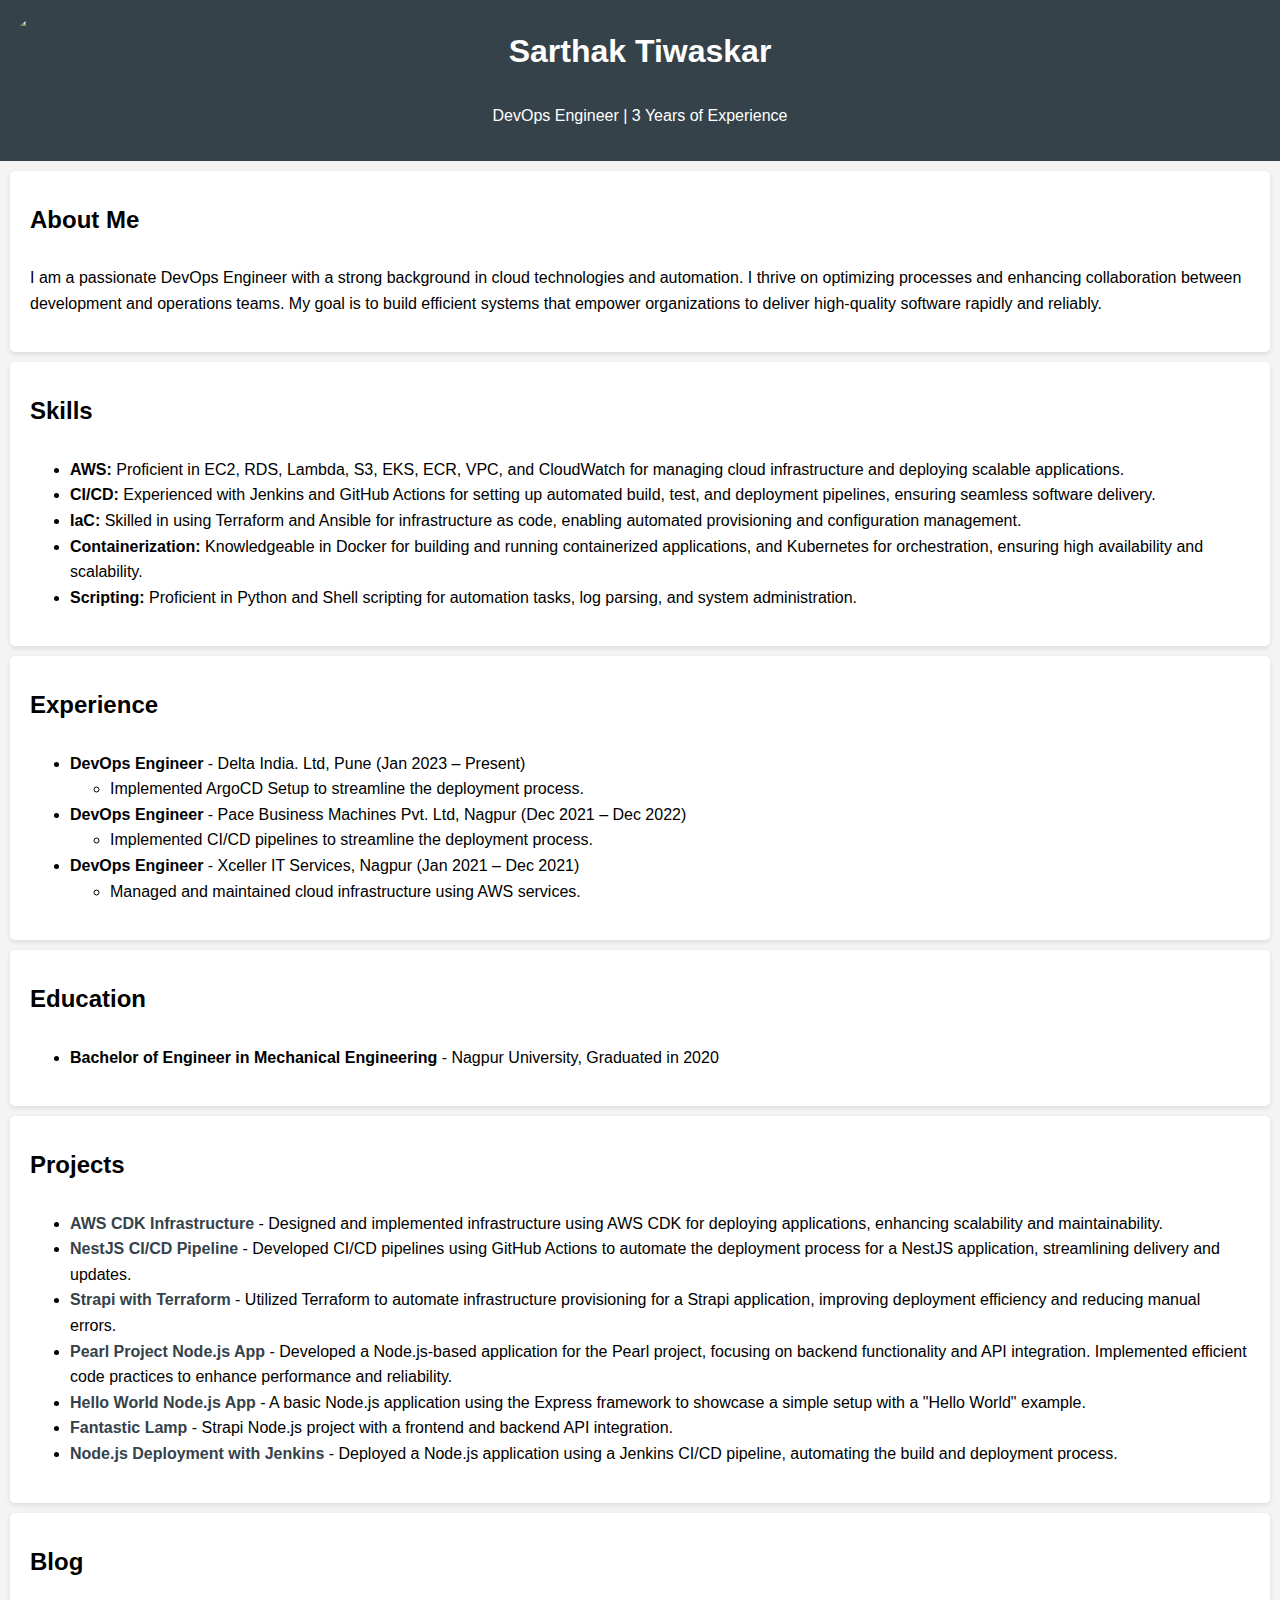
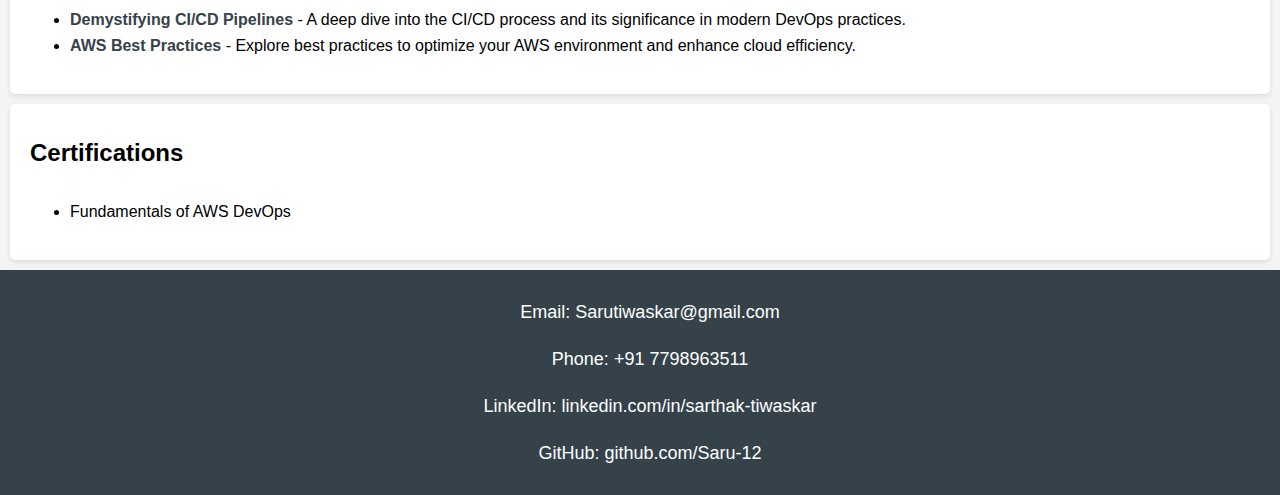
==== commit a8222d17: "Update index.html" ====
--- a/index.html
+++ b/index.html
@@ -77,7 +77,7 @@
             <img src="WhatsApp Image 2024-06-26 at 15.43.48_2235854b.jpg" alt="Sarthak Tiwaskar's Photo">
         </a>
         <h1>Sarthak Tiwaskar</h1>
-        <p>DevOps Engineer | 2 Years of Experience</p>
+        <p>DevOps Engineer | 3 Years of Experience</p>
     </header>
     
     <section id="about-me">
@@ -99,6 +99,11 @@
     <section id="experience">
         <h2>Experience</h2>
         <ul>
+            <li>
+                <strong>DevOps Engineer</strong> - Delta India. Ltd, Pune (Jan 2023 – Present)
+                <ul>
+                    <li>Implemented ArgoCD Setup to streamline the deployment process.</li>
+                </ul>
             <li>
                 <strong>DevOps Engineer</strong> - Pace Business Machines Pvt. Ltd, Nagpur (Dec 2021 – Dec 2022)
                 <ul>
